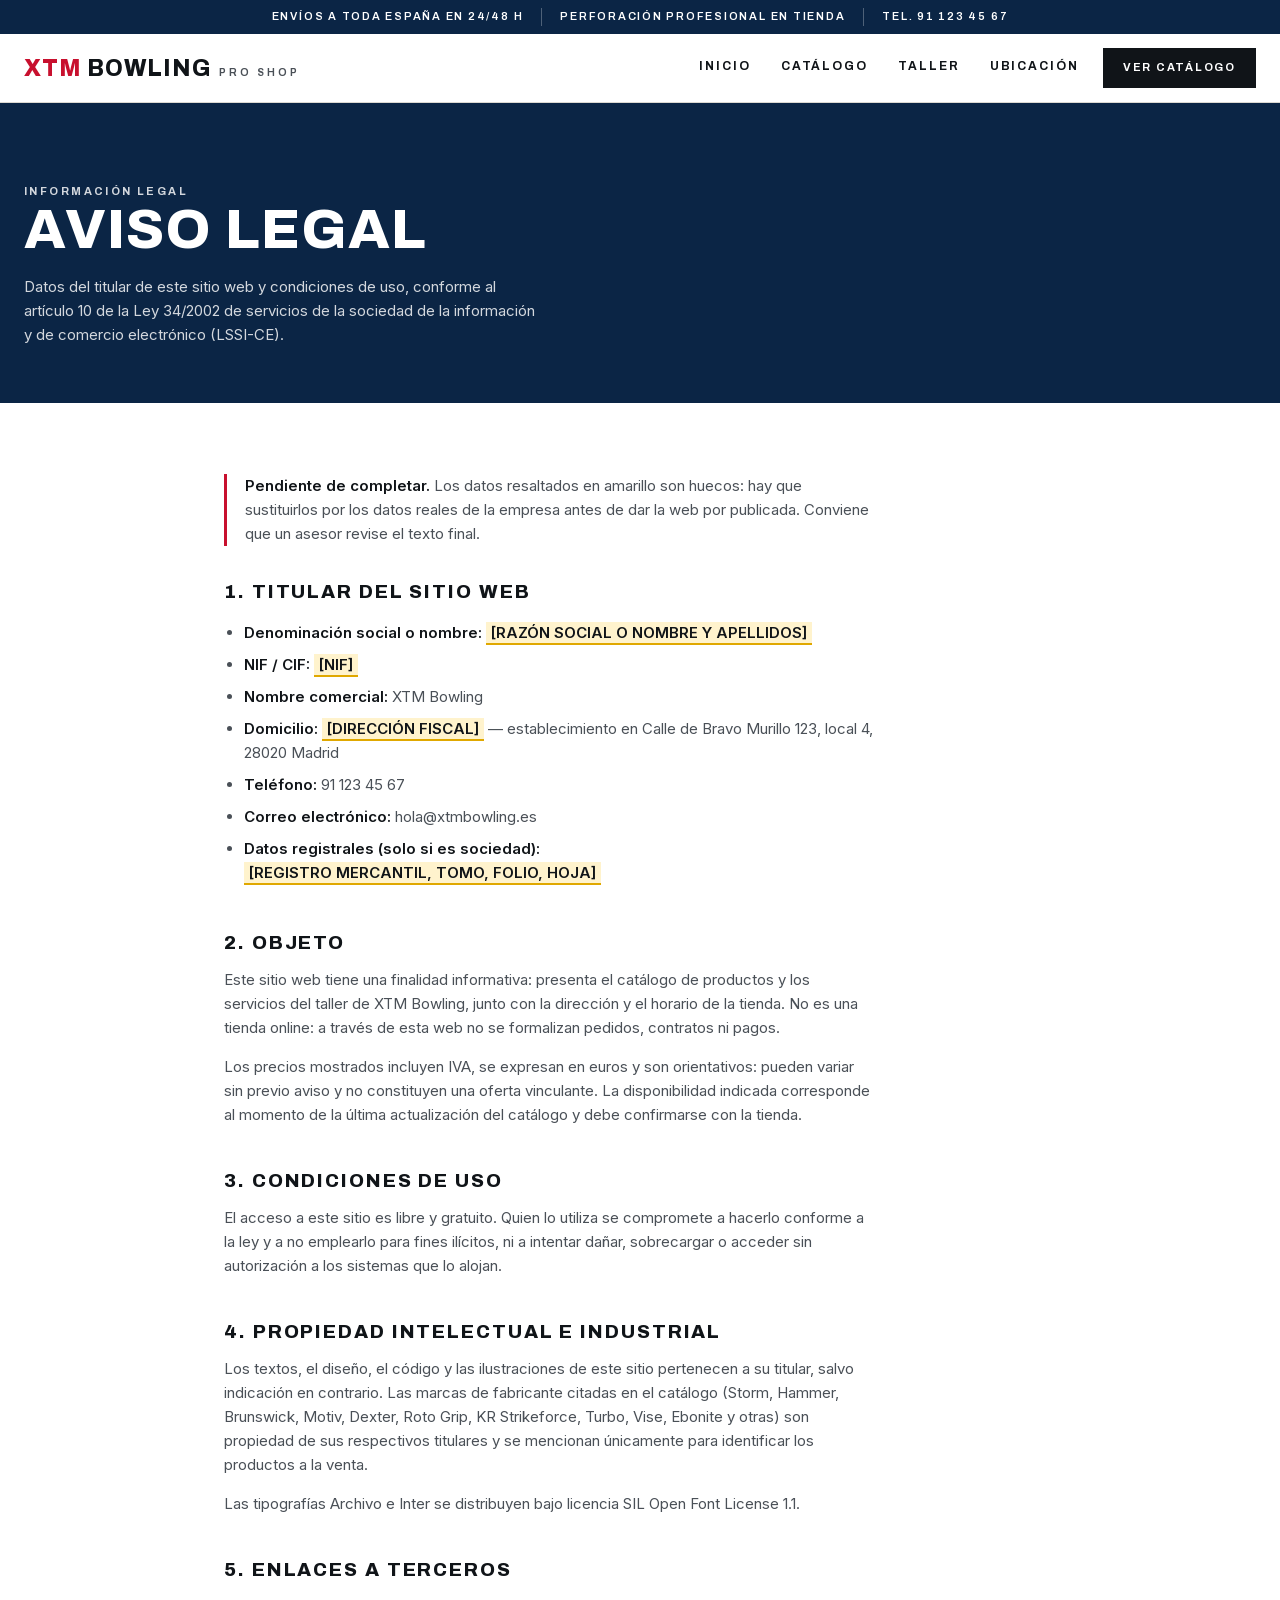
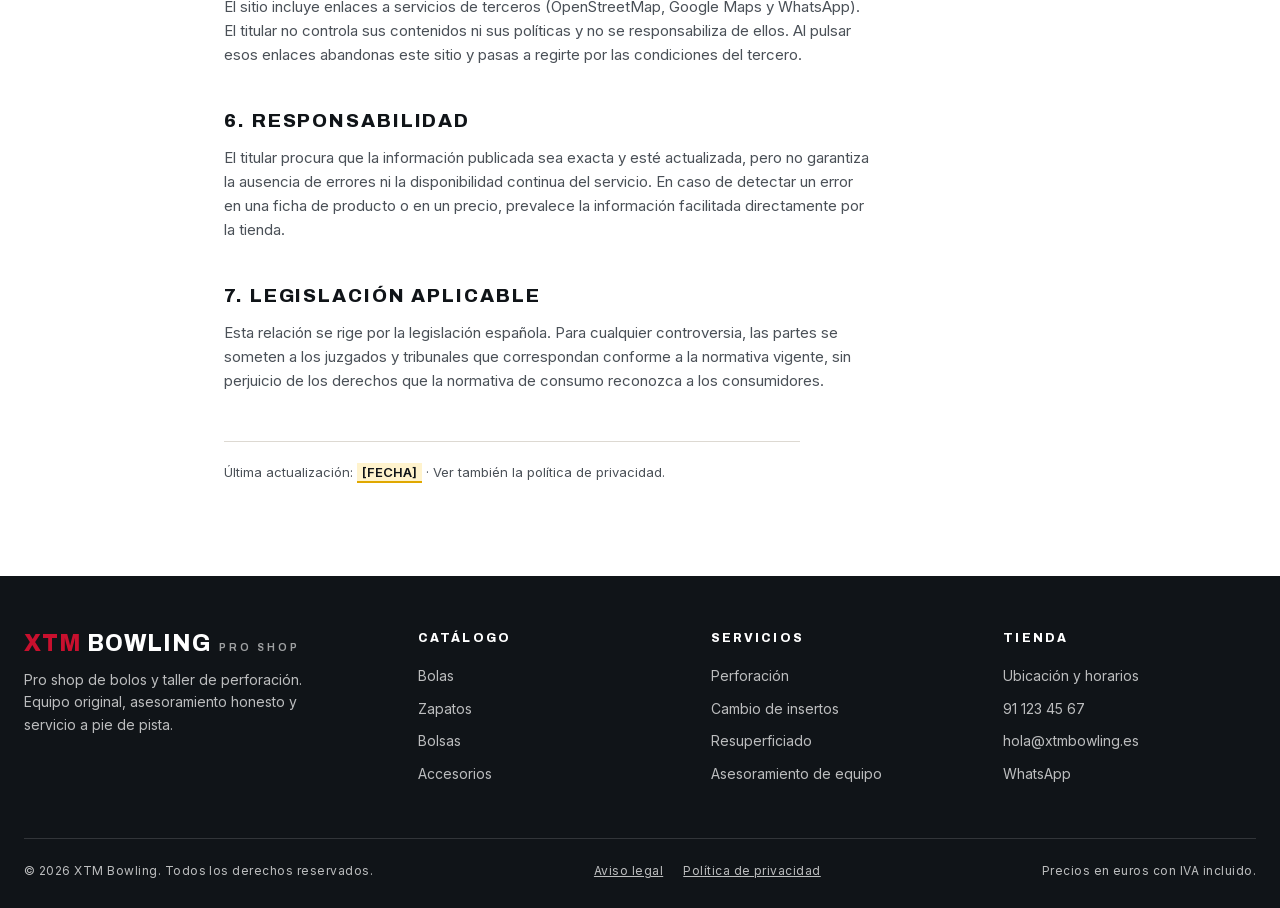
==== aviso-legal.html @ bdd75e35 "Refuerza seguridad y privacidad del sitio - Content-Security-Policy por <meta> en las cinco páginas:" ====
<!doctype html>
<html lang="es-ES">
<head>
<meta charset="utf-8">
<meta name="viewport" content="width=device-width, initial-scale=1">
<title>Aviso legal — XTM Bowling</title>
<meta name="description" content="Aviso legal e información del titular de la web de XTM Bowling, pro shop de bolos en Madrid.">
<meta name="robots" content="noindex, follow">
<meta name="theme-color" content="#0b2545">
<link rel="icon" href="assets/img/art-pins.svg" type="image/svg+xml">
<meta http-equiv="Content-Security-Policy" content="default-src 'self'; script-src 'self'; style-src 'self'; font-src 'self'; img-src 'self' data:; connect-src 'self'; frame-src https://www.openstreetmap.org; form-action 'self'; base-uri 'self'; object-src 'none'">
<meta name="referrer" content="strict-origin-when-cross-origin">
<link rel="preload" href="assets/fonts/archivo-latin.woff2" as="font" type="font/woff2" crossorigin>
<link rel="preload" href="assets/fonts/inter-latin.woff2" as="font" type="font/woff2" crossorigin>
<link rel="stylesheet" href="assets/css/fonts.css">
<link rel="stylesheet" href="assets/css/styles.css">
</head>
<body>
<a class="skip-link" href="#main">Saltar al contenido</a>

<div class="topbar">
  <div class="wrap">
    <span>Envíos a toda España en 24/48 h</span>
    <span>Perforación profesional en tienda</span>
    <span>Tel. 91 123 45 67</span>
  </div>
</div>

<header class="site-header">
  <div class="wrap site-header__inner">
    <a class="logo" href="index.html">
      <span><span class="logo__mark">XTM</span> Bowling</span>
      <span class="logo__sub">Pro Shop</span>
    </a>
    <button class="nav-toggle" type="button" aria-expanded="false" aria-controls="nav" aria-label="Abrir menú">
      <span></span>
    </button>
    <nav class="nav" id="nav" aria-label="Navegación principal">
      <a href="index.html">Inicio</a>
      <a href="catalogo.html">Catálogo</a>
      <a href="catalogo.html#servicios">Taller</a>
      <a href="ubicacion.html">Ubicación</a>
    </nav>
    <div class="header-actions">
      <a class="btn btn--sm" href="catalogo.html">Ver catálogo</a>
    </div>
  </div>
</header>

<main id="main">

  <section class="page-hero">
    <div class="wrap">
      <p class="eyebrow eyebrow--light">Información legal</p>
      <h1>Aviso legal</h1>
      <p>Datos del titular de este sitio web y condiciones de uso, conforme al artículo 10 de la Ley 34/2002 de servicios de la sociedad de la información y de comercio electrónico (LSSI-CE).</p>
    </div>
  </section>

  <section class="legal">
    <div class="wrap wrap--narrow">

      <p class="legal__intro"><strong>Pendiente de completar.</strong> Los datos resaltados en amarillo son huecos: hay que sustituirlos por los datos reales de la empresa antes de dar la web por publicada. Conviene que un asesor revise el texto final.</p>

      <h2>1. Titular del sitio web</h2>
      <ul>
        <li><strong>Denominación social o nombre:</strong> <span class="dato-pendiente">[RAZÓN SOCIAL O NOMBRE Y APELLIDOS]</span></li>
        <li><strong>NIF / CIF:</strong> <span class="dato-pendiente">[NIF]</span></li>
        <li><strong>Nombre comercial:</strong> XTM Bowling</li>
        <li><strong>Domicilio:</strong> <span class="dato-pendiente">[DIRECCIÓN FISCAL]</span> — establecimiento en Calle de Bravo Murillo 123, local 4, 28020 Madrid</li>
        <li><strong>Teléfono:</strong> <a href="tel:+34911234567">91 123 45 67</a></li>
        <li><strong>Correo electrónico:</strong> <a href="mailto:hola@xtmbowling.es">hola@xtmbowling.es</a></li>
        <li><strong>Datos registrales (solo si es sociedad):</strong> <span class="dato-pendiente">[REGISTRO MERCANTIL, TOMO, FOLIO, HOJA]</span></li>
      </ul>

      <h2>2. Objeto</h2>
      <p>Este sitio web tiene una finalidad informativa: presenta el catálogo de productos y los servicios del taller de XTM Bowling, junto con la dirección y el horario de la tienda. No es una tienda online: a través de esta web no se formalizan pedidos, contratos ni pagos.</p>
      <p>Los precios mostrados incluyen IVA, se expresan en euros y son orientativos: pueden variar sin previo aviso y no constituyen una oferta vinculante. La disponibilidad indicada corresponde al momento de la última actualización del catálogo y debe confirmarse con la tienda.</p>

      <h2>3. Condiciones de uso</h2>
      <p>El acceso a este sitio es libre y gratuito. Quien lo utiliza se compromete a hacerlo conforme a la ley y a no emplearlo para fines ilícitos, ni a intentar dañar, sobrecargar o acceder sin autorización a los sistemas que lo alojan.</p>

      <h2>4. Propiedad intelectual e industrial</h2>
      <p>Los textos, el diseño, el código y las ilustraciones de este sitio pertenecen a su titular, salvo indicación en contrario. Las marcas de fabricante citadas en el catálogo (Storm, Hammer, Brunswick, Motiv, Dexter, Roto Grip, KR Strikeforce, Turbo, Vise, Ebonite y otras) son propiedad de sus respectivos titulares y se mencionan únicamente para identificar los productos a la venta.</p>
      <p>Las tipografías Archivo e Inter se distribuyen bajo licencia SIL Open Font License 1.1.</p>

      <h2>5. Enlaces a terceros</h2>
      <p>El sitio incluye enlaces a servicios de terceros (OpenStreetMap, Google Maps y WhatsApp). El titular no controla sus contenidos ni sus políticas y no se responsabiliza de ellos. Al pulsar esos enlaces abandonas este sitio y pasas a regirte por las condiciones del tercero.</p>

      <h2>6. Responsabilidad</h2>
      <p>El titular procura que la información publicada sea exacta y esté actualizada, pero no garantiza la ausencia de errores ni la disponibilidad continua del servicio. En caso de detectar un error en una ficha de producto o en un precio, prevalece la información facilitada directamente por la tienda.</p>

      <h2>7. Legislación aplicable</h2>
      <p>Esta relación se rige por la legislación española. Para cualquier controversia, las partes se someten a los juzgados y tribunales que correspondan conforme a la normativa vigente, sin perjuicio de los derechos que la normativa de consumo reconozca a los consumidores.</p>

      <p class="legal__fecha">Última actualización: <span class="dato-pendiente">[FECHA]</span> · Ver también la <a href="privacidad.html">política de privacidad</a>.</p>

    </div>
  </section>

</main>

<footer class="site-footer">
  <div class="wrap">
    <div class="footer-grid">
      <div class="footer-about">
        <a class="logo" href="index.html">
          <span><span class="logo__mark">XTM</span> Bowling</span>
          <span class="logo__sub">Pro Shop</span>
        </a>
        <p>Pro shop de bolos y taller de perforación. Equipo original, asesoramiento honesto y servicio a pie de pista.</p>
      </div>
      <div>
        <h3>Catálogo</h3>
        <ul>
          <li><a href="catalogo.html?categoria=Bolas">Bolas</a></li>
          <li><a href="catalogo.html?categoria=Zapatos">Zapatos</a></li>
          <li><a href="catalogo.html?categoria=Bolsas">Bolsas</a></li>
          <li><a href="catalogo.html?categoria=Accesorios">Accesorios</a></li>
        </ul>
      </div>
      <div>
        <h3>Servicios</h3>
        <ul>
          <li><a href="catalogo.html#servicios">Perforación</a></li>
          <li><a href="catalogo.html#servicios">Cambio de insertos</a></li>
          <li><a href="catalogo.html#servicios">Resuperficiado</a></li>
          <li><a href="catalogo.html#servicios">Asesoramiento de equipo</a></li>
        </ul>
      </div>
      <div>
        <h3>Tienda</h3>
        <ul>
          <li><a href="ubicacion.html">Ubicación y horarios</a></li>
          <li><a href="tel:+34911234567">91 123 45 67</a></li>
          <li><a href="mailto:hola@xtmbowling.es">hola@xtmbowling.es</a></li>
          <li><a href="https://wa.me/34600123456" rel="noopener">WhatsApp</a></li>
        </ul>
      </div>
    </div>
    <div class="footer-bottom">
      <span>© <span data-year>2026</span> XTM Bowling. Todos los derechos reservados.</span>
      <nav class="footer-legal" aria-label="Información legal">
        <a href="aviso-legal.html">Aviso legal</a>
        <a href="privacidad.html">Política de privacidad</a>
      </nav>
      <span>Precios en euros con IVA incluido.</span>
    </div>
  </div>
</footer>

<script src="assets/js/main.js"></script>
</body>
</html>
---- assets/css/fonts.css ----
/* Tipografías autoalojadas (Archivo e Inter, variables, subconjuntos latinos).
   Se sirven desde este dominio para no enviar la IP de cada visitante a Google.
   Generadas desde Google Fonts; licencia SIL Open Font License 1.1. */

@font-face {
 
  font-family: 'Archivo';
  font-style: normal;
  font-weight: 500 800;
  font-stretch: 100%;
  font-display: swap;
  src: url(../fonts/archivo-latin-ext.woff2) format('woff2');
  unicode-range: U+0100-02BA, U+02BD-02C5, U+02C7-02CC, U+02CE-02D7, U+02DD-02FF, U+0304, U+0308, U+0329, U+1D00-1DBF, U+1E00-1E9F, U+1EF2-1EFF, U+2020, U+20A0-20AB, U+20AD-20C4, U+2113, U+2C60-2C7F, U+A720-A7FF;
}

@font-face {
 
  font-family: 'Archivo';
  font-style: normal;
  font-weight: 500 800;
  font-stretch: 100%;
  font-display: swap;
  src: url(../fonts/archivo-latin.woff2) format('woff2');
  unicode-range: U+0000-00FF, U+0131, U+0152-0153, U+02BB-02BC, U+02C6, U+02DA, U+02DC, U+0304, U+0308, U+0329, U+2000-206F, U+20AC, U+2122, U+2191, U+2193, U+2212, U+2215, U+FEFF, U+FFFD;
}

@font-face {
 
  font-family: 'Inter';
  font-style: normal;
  font-weight: 400 600;
  font-display: swap;
  src: url(../fonts/inter-latin-ext.woff2) format('woff2');
  unicode-range: U+0100-02BA, U+02BD-02C5, U+02C7-02CC, U+02CE-02D7, U+02DD-02FF, U+0304, U+0308, U+0329, U+1D00-1DBF, U+1E00-1E9F, U+1EF2-1EFF, U+2020, U+20A0-20AB, U+20AD-20C4, U+2113, U+2C60-2C7F, U+A720-A7FF;
}

@font-face {
 
  font-family: 'Inter';
  font-style: normal;
  font-weight: 400 600;
  font-display: swap;
  src: url(../fonts/inter-latin.woff2) format('woff2');
  unicode-range: U+0000-00FF, U+0131, U+0152-0153, U+02BB-02BC, U+02C6, U+02DA, U+02DC, U+0304, U+0308, U+0329, U+2000-206F, U+20AC, U+2122, U+2191, U+2193, U+2212, U+2215, U+FEFF, U+FFFD;
}
---- assets/css/styles.css ----
/* ==========================================================================
   XTM Bowling — hoja de estilos principal
   Estructura:
     1. Tokens y reset
     2. Tipografía y utilidades
     3. Botones
     4. Barra superior, header y navegación
     5. Hero
     6. Secciones de inicio (categorías, destacados, editorial, servicios)
     7. Catálogo (filtros, grid de productos, modal)
     8. Ubicación (mapa, horarios, contacto)
     9. Newsletter y footer
    10. Responsive
   ========================================================================== */

/* 1. Tokens y reset ------------------------------------------------------- */

:root {
  --ink: #101418;
  --ink-soft: #4a5057;
  --navy: #0b2545;
  --navy-deep: #071a33;
  --red: #c8102e;
  --red-dark: #a00d25;
  --bone: #f5f4f1;
  --grey: #ebe9e4;
  --line: #ddd9d2;
  --white: #ffffff;

  --display: "Archivo", "Helvetica Neue", Helvetica, Arial, sans-serif;
  --body: "Inter", -apple-system, BlinkMacSystemFont, "Segoe UI", Roboto, Arial, sans-serif;

  --gutter: 24px;
  --maxw: 1360px;
  --header-h: 68px;
  --topbar-h: 34px;
}

*,
*::before,
*::after {
  box-sizing: border-box;
}

html {
  -webkit-text-size-adjust: 100%;
  scroll-behavior: smooth;
}

body {
  margin: 0;
  background: var(--white);
  color: var(--ink);
  font-family: var(--body);
  font-size: 15px;
  line-height: 1.6;
  -webkit-font-smoothing: antialiased;
}

img,
svg {
  max-width: 100%;
  display: block;
}

a {
  color: inherit;
  text-decoration: none;
}

button {
  font: inherit;
  color: inherit;
  cursor: pointer;
}

[hidden] {
  display: none !important;
}

.skip-link {
  position: absolute;
  left: -9999px;
  top: 0;
  background: var(--navy);
  color: #fff;
  padding: 12px 18px;
  z-index: 200;
}

.skip-link:focus {
  left: 8px;
  top: 8px;
}

:focus-visible {
  outline: 2px solid var(--red);
  outline-offset: 2px;
}

/* 2. Tipografía y utilidades ---------------------------------------------- */

.wrap {
  width: 100%;
  max-width: var(--maxw);
  margin: 0 auto;
  padding-inline: var(--gutter);
}

.wrap--narrow {
  max-width: 880px;
}

h1,
h2,
h3,
h4 {
  font-family: var(--display);
  font-weight: 800;
  text-transform: uppercase;
  letter-spacing: 0.02em;
  line-height: 1.05;
  margin: 0;
}

.eyebrow {
  font-family: var(--display);
  font-size: 11px;
  font-weight: 700;
  letter-spacing: 0.22em;
  text-transform: uppercase;
  color: var(--red);
  margin: 0 0 14px;
}

.eyebrow--light {
  color: rgba(255, 255, 255, 0.75);
}

.section {
  padding: 72px 0;
}

.section--bone {
  background: var(--bone);
}

.section--tight {
  padding: 48px 0;
}

.section-head {
  display: flex;
  align-items: flex-end;
  justify-content: space-between;
  gap: 24px;
  margin-bottom: 36px;
}

.section-head h2 {
  font-size: clamp(26px, 3.4vw, 40px);
}

.section-head p {
  margin: 10px 0 0;
  max-width: 54ch;
  color: var(--ink-soft);
}

.text-link {
  font-family: var(--display);
  font-size: 12px;
  font-weight: 700;
  letter-spacing: 0.16em;
  text-transform: uppercase;
  border-bottom: 2px solid var(--ink);
  padding-bottom: 3px;
  white-space: nowrap;
  transition: color 0.2s, border-color 0.2s;
}

.text-link:hover {
  color: var(--red);
  border-color: var(--red);
}

/* 3. Botones -------------------------------------------------------------- */

.btn {
  display: inline-flex;
  align-items: center;
  justify-content: center;
  gap: 10px;
  min-height: 48px;
  padding: 0 32px;
  border: 2px solid var(--ink);
  background: var(--ink);
  color: #fff;
  font-family: var(--display);
  font-size: 12px;
  font-weight: 700;
  letter-spacing: 0.16em;
  text-transform: uppercase;
  transition: background 0.2s, border-color 0.2s, color 0.2s;
}

.btn:hover {
  background: var(--red);
  border-color: var(--red);
}

.btn--ghost {
  background: transparent;
  color: var(--ink);
}

.btn--ghost:hover {
  background: var(--ink);
  border-color: var(--ink);
  color: #fff;
}

.btn--light {
  background: #fff;
  border-color: #fff;
  color: var(--ink);
}

.btn--light:hover {
  background: var(--red);
  border-color: var(--red);
  color: #fff;
}

.btn--outline-light {
  background: transparent;
  border-color: rgba(255, 255, 255, 0.85);
  color: #fff;
}

.btn--outline-light:hover {
  background: #fff;
  border-color: #fff;
  color: var(--ink);
}

.btn--block {
  width: 100%;
}

.btn--sm {
  min-height: 40px;
  padding: 0 20px;
  font-size: 11px;
}

/* 4. Barra superior, header y navegación ---------------------------------- */

.topbar {
  background: var(--navy);
  color: #fff;
  min-height: var(--topbar-h);
  display: flex;
  align-items: center;
  font-family: var(--display);
  font-size: 11px;
  font-weight: 600;
  letter-spacing: 0.16em;
  text-transform: uppercase;
}

.topbar .wrap {
  display: flex;
  align-items: center;
  justify-content: center;
  gap: 18px;
  text-align: center;
}

.topbar span + span {
  border-left: 1px solid rgba(255, 255, 255, 0.28);
  padding-left: 18px;
}

.site-header {
  position: sticky;
  top: 0;
  z-index: 80;
  background: #fff;
  border-bottom: 1px solid var(--line);
}

.site-header__inner {
  display: flex;
  align-items: center;
  gap: 24px;
  min-height: var(--header-h);
}

.logo {
  display: inline-flex;
  align-items: baseline;
  gap: 7px;
  font-family: var(--display);
  font-weight: 800;
  font-size: 23px;
  letter-spacing: 0.04em;
  text-transform: uppercase;
  line-height: 1;
}

.logo__mark {
  color: var(--red);
}

.logo__sub {
  font-size: 10px;
  font-weight: 700;
  letter-spacing: 0.3em;
  color: var(--ink-soft);
}

.nav {
  display: flex;
  align-items: center;
  gap: 30px;
  margin-left: auto;
}

.nav a {
  font-family: var(--display);
  font-size: 12px;
  font-weight: 700;
  letter-spacing: 0.16em;
  text-transform: uppercase;
  padding: 6px 0;
  border-bottom: 2px solid transparent;
  transition: color 0.2s, border-color 0.2s;
}

.nav a:hover {
  color: var(--red);
}

.nav a[aria-current="page"] {
  border-color: var(--red);
}

.header-actions {
  display: flex;
  align-items: center;
  gap: 10px;
}

.header-actions .btn--sm {
  padding: 0 18px;
}

.nav-toggle {
  display: none;
  width: 44px;
  height: 44px;
  margin-left: auto;
  border: 1px solid var(--line);
  background: #fff;
  align-items: center;
  justify-content: center;
}

.nav-toggle span {
  display: block;
  width: 20px;
  height: 2px;
  background: var(--ink);
  position: relative;
}

.nav-toggle span::before,
.nav-toggle span::after {
  content: "";
  position: absolute;
  left: 0;
  width: 20px;
  height: 2px;
  background: var(--ink);
}

.nav-toggle span::before {
  top: -6px;
}

.nav-toggle span::after {
  top: 6px;
}

/* 5. Hero ----------------------------------------------------------------- */

.hero {
  position: relative;
  background: var(--navy-deep);
  color: #fff;
  overflow: hidden;
  min-height: 560px;
  display: flex;
  align-items: flex-end;
}

.hero__media {
  position: absolute;
  inset: 0;
}

.hero__media img {
  width: 100%;
  height: 100%;
  object-fit: cover;
}

.hero__scrim {
  position: absolute;
  inset: 0;
  background: linear-gradient(
    100deg,
    rgba(5, 16, 31, 0.88) 0%,
    rgba(5, 16, 31, 0.55) 48%,
    rgba(5, 16, 31, 0.15) 100%
  );
}

.hero__inner {
  position: relative;
  padding: 96px 0 72px;
}

.hero__content {
  max-width: 620px;
}

.hero h1 {
  font-size: clamp(38px, 6.6vw, 76px);
  letter-spacing: -0.01em;
}

.hero p {
  margin: 20px 0 32px;
  font-size: 17px;
  max-width: 48ch;
  color: rgba(255, 255, 255, 0.86);
}

.hero__actions {
  display: flex;
  flex-wrap: wrap;
  gap: 14px;
}

.page-hero {
  background: var(--navy);
  color: #fff;
  padding: 64px 0 56px;
}

.page-hero h1 {
  font-size: clamp(32px, 5vw, 56px);
}

.page-hero p {
  margin: 16px 0 0;
  max-width: 58ch;
  color: rgba(255, 255, 255, 0.82);
}

/* 6. Secciones de inicio -------------------------------------------------- */

.cat-grid {
  display: grid;
  grid-template-columns: repeat(auto-fit, minmax(260px, 1fr));
  gap: 2px;
}

.cat-card {
  position: relative;
  display: flex;
  align-items: flex-end;
  min-height: 340px;
  padding: 26px;
  background: var(--grey);
  overflow: hidden;
}

.cat-card img {
  position: absolute;
  inset: 0;
  width: 100%;
  height: 100%;
  object-fit: cover;
  transition: transform 0.6s ease;
}

.cat-card::after {
  content: "";
  position: absolute;
  inset: 0;
  background: linear-gradient(to top, rgba(7, 26, 51, 0.82), rgba(7, 26, 51, 0.05) 70%);
}

.cat-card:hover img {
  transform: scale(1.05);
}

.cat-card__label {
  position: relative;
  color: #fff;
}

.cat-card__label h3 {
  font-size: 22px;
}

.cat-card__label span {
  display: inline-block;
  margin-top: 10px;
  font-family: var(--display);
  font-size: 11px;
  font-weight: 700;
  letter-spacing: 0.18em;
  text-transform: uppercase;
  border-bottom: 2px solid var(--red);
  padding-bottom: 2px;
}

.editorial {
  display: grid;
  grid-template-columns: 1fr 1fr;
  align-items: stretch;
  background: var(--navy);
  color: #fff;
}

.editorial__media {
  min-height: 420px;
  background: var(--navy-deep);
}

.editorial__media img {
  width: 100%;
  height: 100%;
  object-fit: cover;
}

.editorial__body {
  padding: clamp(32px, 5vw, 72px);
  display: flex;
  flex-direction: column;
  justify-content: center;
}

.editorial__body h2 {
  font-size: clamp(26px, 3.2vw, 42px);
}

.editorial__body p {
  color: rgba(255, 255, 255, 0.82);
  margin: 18px 0 28px;
  max-width: 46ch;
}

.editorial__body .btn {
  align-self: flex-start;
}

.services {
  display: grid;
  grid-template-columns: repeat(auto-fit, minmax(240px, 1fr));
  gap: 1px;
  background: var(--line);
  border: 1px solid var(--line);
}

.service {
  background: #fff;
  padding: 32px 28px;
}

.service__num {
  font-family: var(--display);
  font-size: 12px;
  font-weight: 800;
  letter-spacing: 0.2em;
  color: var(--red);
}

.service h3 {
  font-size: 17px;
  margin: 14px 0 10px;
}

.service p {
  margin: 0;
  color: var(--ink-soft);
  font-size: 14px;
}

/* 7. Catálogo ------------------------------------------------------------- */

.catalog {
  display: grid;
  grid-template-columns: 250px 1fr;
  gap: 48px;
  align-items: start;
  padding: 48px 0 80px;
}

.filters {
  position: sticky;
  top: calc(var(--header-h) + 16px);
}

.filters__head {
  display: flex;
  align-items: center;
  justify-content: space-between;
  padding-bottom: 14px;
  border-bottom: 2px solid var(--ink);
  margin-bottom: 8px;
}

.filters__head h2 {
  font-size: 14px;
  letter-spacing: 0.18em;
}

.filters__reset {
  border: 0;
  background: none;
  padding: 0;
  font-size: 12px;
  color: var(--ink-soft);
  text-decoration: underline;
}

.filter-group {
  border-bottom: 1px solid var(--line);
  padding: 20px 0;
}

.filter-group--last {
  border-bottom: 0;
}

.filter-group h3 {
  font-size: 12px;
  letter-spacing: 0.18em;
  margin-bottom: 14px;
}

.check {
  display: flex;
  align-items: center;
  gap: 10px;
  padding: 5px 0;
  font-size: 14px;
  cursor: pointer;
}

.check input {
  width: 16px;
  height: 16px;
  accent-color: var(--red);
  margin: 0;
  flex: 0 0 auto;
}

.check__count {
  margin-left: auto;
  color: var(--ink-soft);
  font-size: 12px;
}

.range-row {
  display: flex;
  align-items: center;
  gap: 10px;
  font-size: 13px;
}

.range-row input {
  flex: 1;
  accent-color: var(--red);
}

.field {
  width: 100%;
  min-height: 44px;
  padding: 0 12px;
  border: 1px solid var(--line);
  background: #fff;
  font-family: var(--body);
  font-size: 14px;
  border-radius: 0;
}

.field:focus {
  border-color: var(--ink);
  outline: none;
}

.catalog__toolbar {
  display: flex;
  flex-wrap: wrap;
  align-items: center;
  gap: 14px;
  padding-bottom: 20px;
  border-bottom: 1px solid var(--line);
  margin-bottom: 28px;
}

.catalog__count {
  font-family: var(--display);
  font-size: 12px;
  font-weight: 700;
  letter-spacing: 0.16em;
  text-transform: uppercase;
}

.catalog__search {
  flex: 1 1 240px;
  max-width: 340px;
}

.catalog__sort {
  margin-left: auto;
  display: flex;
  align-items: center;
  gap: 10px;
  font-size: 13px;
}

.catalog__sort select {
  min-width: 190px;
}

.filters-toggle {
  display: none;
}

.product-grid {
  display: grid;
  grid-template-columns: repeat(auto-fill, minmax(230px, 1fr));
  gap: 32px 24px;
}

.card {
  display: flex;
  flex-direction: column;
  text-align: left;
  background: none;
  border: 0;
  padding: 0;
  width: 100%;
}

.card__media {
  position: relative;
  aspect-ratio: 1 / 1;
  background: var(--bone);
  overflow: hidden;
  margin-bottom: 14px;
}

.card__media img {
  width: 100%;
  height: 100%;
  object-fit: contain;
  padding: 12%;
  transition: transform 0.5s ease;
}

.card:hover .card__media img {
  transform: scale(1.06);
}

.card__badge {
  position: absolute;
  top: 10px;
  left: 10px;
  background: var(--red);
  color: #fff;
  font-family: var(--display);
  font-size: 10px;
  font-weight: 700;
  letter-spacing: 0.14em;
  text-transform: uppercase;
  padding: 5px 9px;
}

.card__badge--dark {
  background: var(--navy);
}

.card__quick {
  position: absolute;
  inset: auto 0 0 0;
  background: var(--ink);
  color: #fff;
  font-family: var(--display);
  font-size: 11px;
  font-weight: 700;
  letter-spacing: 0.16em;
  text-transform: uppercase;
  padding: 12px;
  text-align: center;
  transform: translateY(100%);
  transition: transform 0.25s ease;
}

.card:hover .card__quick,
.card:focus-visible .card__quick {
  transform: translateY(0);
}

.card__brand {
  font-family: var(--display);
  font-size: 10px;
  font-weight: 700;
  letter-spacing: 0.18em;
  text-transform: uppercase;
  color: var(--ink-soft);
}

.card__name {
  font-size: 15px;
  font-weight: 600;
  margin: 5px 0 8px;
  line-height: 1.35;
}

.card__price {
  display: flex;
  align-items: baseline;
  gap: 9px;
  font-size: 15px;
  font-weight: 600;
}

.card__price del {
  color: var(--ink-soft);
  font-weight: 400;
  font-size: 13px;
}

.card__price .is-sale {
  color: var(--red);
}

.empty-state {
  padding: 64px 0;
  text-align: center;
  color: var(--ink-soft);
}

.empty-state h3 {
  font-size: 20px;
  color: var(--ink);
  margin-bottom: 10px;
}

/* Modal de producto */
.modal {
  position: fixed;
  inset: 0;
  z-index: 120;
  display: flex;
  align-items: center;
  justify-content: center;
  padding: var(--gutter);
}

.modal__backdrop {
  position: absolute;
  inset: 0;
  background: rgba(7, 26, 51, 0.6);
  border: 0;
  width: 100%;
}

.modal__panel {
  position: relative;
  background: #fff;
  width: min(900px, 100%);
  max-height: min(88vh, 720px);
  overflow-y: auto;
  display: grid;
  grid-template-columns: 1fr 1fr;
}

.modal__close {
  position: absolute;
  top: 10px;
  right: 10px;
  width: 40px;
  height: 40px;
  border: 0;
  background: #fff;
  font-size: 20px;
  line-height: 1;
  z-index: 2;
}

.modal__media {
  background: var(--bone);
  display: flex;
  align-items: center;
  justify-content: center;
  padding: 32px;
}

.modal__body {
  padding: 36px 32px;
}

.modal__body h2 {
  font-size: 26px;
  margin: 6px 0 12px;
}

.modal__price {
  display: flex;
  align-items: baseline;
  gap: 10px;
  font-size: 22px;
  font-weight: 600;
  margin-bottom: 18px;
}

.modal__price del {
  font-size: 15px;
  font-weight: 400;
  color: var(--ink-soft);
}

.modal__desc {
  color: var(--ink-soft);
  margin: 0 0 22px;
}

.spec-table {
  width: 100%;
  border-collapse: collapse;
  margin-bottom: 26px;
  font-size: 14px;
}

.spec-table th,
.spec-table td {
  text-align: left;
  padding: 9px 0;
  border-bottom: 1px solid var(--line);
  vertical-align: top;
}

.spec-table th {
  font-family: var(--display);
  font-size: 11px;
  font-weight: 700;
  letter-spacing: 0.14em;
  text-transform: uppercase;
  color: var(--ink-soft);
  width: 44%;
}

.stock {
  font-size: 13px;
  font-weight: 600;
  margin-bottom: 18px;
}

.stock--in {
  color: #1c7a3e;
}

.stock--low {
  color: #b86a00;
}

.stock--out {
  color: var(--red);
}

/* 8. Ubicación ------------------------------------------------------------ */

.store {
  display: grid;
  grid-template-columns: 1.1fr 1fr;
  gap: 56px;
  align-items: start;
}

.map-frame {
  border: 1px solid var(--line);
  background: var(--bone);
  aspect-ratio: 4 / 3;
}

.map-frame iframe {
  width: 100%;
  height: 100%;
  border: 0;
  display: block;
}

/* Aviso previo al mapa: el iframe de OpenStreetMap solo se carga al pulsar. */
.map-consent {
  height: 100%;
  display: flex;
  flex-direction: column;
  align-items: center;
  justify-content: center;
  gap: 12px;
  padding: 32px 24px;
  text-align: center;
}

.map-consent h3 {
  font-size: 15px;
  letter-spacing: 0.18em;
}

.map-consent p {
  margin: 0;
  max-width: 42ch;
  color: var(--ink-soft);
  font-size: 14px;
}

.nota {
  margin: 16px 0 0;
  font-size: 13px;
  color: var(--ink-soft);
}

.info-block + .info-block {
  margin-top: 32px;
  padding-top: 32px;
  border-top: 1px solid var(--line);
}

.info-block h2 {
  font-size: 15px;
  letter-spacing: 0.18em;
  margin-bottom: 16px;
}

.info-block address {
  font-style: normal;
  font-size: 16px;
  line-height: 1.7;
}

.hours {
  width: 100%;
  border-collapse: collapse;
  font-size: 15px;
}

.hours th,
.hours td {
  padding: 9px 0;
  border-bottom: 1px solid var(--line);
  text-align: left;
  font-weight: 400;
}

.hours td {
  text-align: right;
  font-variant-numeric: tabular-nums;
}

.hours tr.is-today th,
.hours tr.is-today td {
  font-weight: 700;
  color: var(--red);
}

.contact-list {
  list-style: none;
  margin: 0;
  padding: 0;
  font-size: 15px;
}

.contact-list li {
  padding: 7px 0;
}

.contact-list a:hover {
  color: var(--red);
}

.store-actions {
  display: flex;
  flex-wrap: wrap;
  gap: 12px;
  margin-top: 26px;
}

/* 9. Newsletter y footer -------------------------------------------------- */

.newsletter {
  background: var(--navy);
  color: #fff;
  padding: 64px 0;
  text-align: center;
}

.newsletter h2 {
  font-size: clamp(24px, 3vw, 36px);
}

.newsletter p {
  color: rgba(255, 255, 255, 0.78);
  max-width: 50ch;
  margin: 14px auto 28px;
}

.newsletter form {
  display: flex;
  flex-wrap: wrap;
  gap: 10px;
  justify-content: center;
  max-width: 540px;
  margin: 0 auto;
}

.newsletter input {
  flex: 1 1 260px;
  min-height: 48px;
  padding: 0 16px;
  border: 1px solid rgba(255, 255, 255, 0.35);
  background: transparent;
  color: #fff;
  font-family: var(--body);
  font-size: 15px;
  border-radius: 0;
}

.newsletter input::placeholder {
  color: rgba(255, 255, 255, 0.55);
}

.newsletter__note {
  margin: 16px 0 0;
  font-size: 13px;
}

.newsletter__legal {
  margin: 14px auto 0;
  max-width: 62ch;
  font-size: 12px;
  line-height: 1.6;
  color: rgba(255, 255, 255, 0.62);
}

.newsletter__legal a {
  color: rgba(255, 255, 255, 0.85);
  text-decoration: underline;
}

.site-footer {
  background: var(--ink);
  color: rgba(255, 255, 255, 0.72);
  padding: 56px 0 28px;
  font-size: 14px;
}

.footer-grid {
  display: grid;
  grid-template-columns: 1.4fr repeat(3, 1fr);
  gap: 40px;
}

.site-footer h3 {
  color: #fff;
  font-size: 12px;
  letter-spacing: 0.18em;
  margin-bottom: 16px;
}

.site-footer ul {
  list-style: none;
  margin: 0;
  padding: 0;
}

.site-footer li {
  padding: 5px 0;
}

.site-footer a:hover {
  color: #fff;
}

.site-footer .logo {
  color: #fff;
  margin-bottom: 14px;
}

.site-footer .logo__sub {
  color: rgba(255, 255, 255, 0.6);
}

.footer-about p {
  margin: 0;
  max-width: 34ch;
}

.footer-legal {
  display: flex;
  flex-wrap: wrap;
  gap: 8px 20px;
}

.footer-legal a {
  text-decoration: underline;
}

/* Páginas de texto legal */
.legal {
  padding: 56px 0 80px;
}

.legal h2 {
  font-size: 19px;
  letter-spacing: 0.1em;
  margin: 44px 0 14px;
}

.legal h2:first-of-type {
  margin-top: 0;
}

.legal p,
.legal li {
  max-width: 72ch;
  color: var(--ink-soft);
}

.legal ul {
  padding-left: 20px;
}

.legal li {
  padding: 4px 0;
}

.legal strong {
  color: var(--ink);
}

.legal__intro {
  border-left: 3px solid var(--red);
  padding-left: 18px;
  margin-bottom: 36px;
}

.legal__fecha {
  margin-top: 48px;
  padding-top: 20px;
  border-top: 1px solid var(--line);
  font-size: 13px;
}

/* Hueco que la tienda debe rellenar con sus datos reales */
.dato-pendiente {
  background: #fff3cd;
  border-bottom: 2px solid #e0a800;
  padding: 1px 5px;
  font-weight: 600;
  color: var(--ink);
  white-space: nowrap;
}

.footer-bottom {
  display: flex;
  flex-wrap: wrap;
  gap: 12px 24px;
  justify-content: space-between;
  align-items: center;
  margin-top: 48px;
  padding-top: 22px;
  border-top: 1px solid rgba(255, 255, 255, 0.14);
  font-size: 12px;
  letter-spacing: 0.04em;
}

/* 10. Responsive ---------------------------------------------------------- */

@media (max-width: 1040px) {
  .catalog {
    grid-template-columns: 1fr;
    gap: 24px;
  }

  .filters {
    position: static;
    border: 1px solid var(--line);
    padding: 20px;
  }

  .filters-toggle {
    display: inline-flex;
  }

  .filters.is-collapsed {
    display: none;
  }

  .footer-grid {
    grid-template-columns: 1fr 1fr;
  }
}

@media (max-width: 860px) {
  :root {
    --gutter: 18px;
  }

  .nav-toggle {
    display: inline-flex;
  }

  .nav {
    display: none;
    position: absolute;
    top: 100%;
    left: 0;
    right: 0;
    flex-direction: column;
    align-items: stretch;
    gap: 0;
    background: #fff;
    border-bottom: 1px solid var(--line);
    padding: 8px var(--gutter) 20px;
    margin: 0;
  }

  .nav.is-open {
    display: flex;
  }

  .nav a {
    padding: 14px 0;
    border-bottom: 1px solid var(--line);
  }

  .nav a[aria-current="page"] {
    color: var(--red);
    border-color: var(--line);
  }

  .site-header__inner {
    position: relative;
  }

  .header-actions {
    display: none;
  }

  .editorial,
  .store,
  .modal__panel {
    grid-template-columns: 1fr;
  }

  .editorial__media {
    min-height: 280px;
  }

  .modal__media {
    padding: 24px;
  }

  .section {
    padding: 52px 0;
  }

  .hero {
    min-height: 460px;
  }

  .hero__inner {
    padding: 72px 0 52px;
  }

  .topbar .wrap {
    gap: 12px;
    font-size: 10px;
  }

  .topbar span:nth-child(3) {
    display: none;
  }
}

@media (max-width: 560px) {
  .product-grid {
    grid-template-columns: repeat(2, 1fr);
    gap: 24px 14px;
  }

  .card__quick {
    transform: translateY(0);
    font-size: 10px;
    padding: 9px;
  }

  .section-head {
    flex-direction: column;
    align-items: flex-start;
  }

  .footer-grid {
    grid-template-columns: 1fr;
    gap: 28px;
  }

  .hero__actions .btn {
    width: 100%;
  }
}

@media (prefers-reduced-motion: reduce) {
  * {
    transition: none !important;
    animation: none !important;
  }

  html {
    scroll-behavior: auto;
  }
}
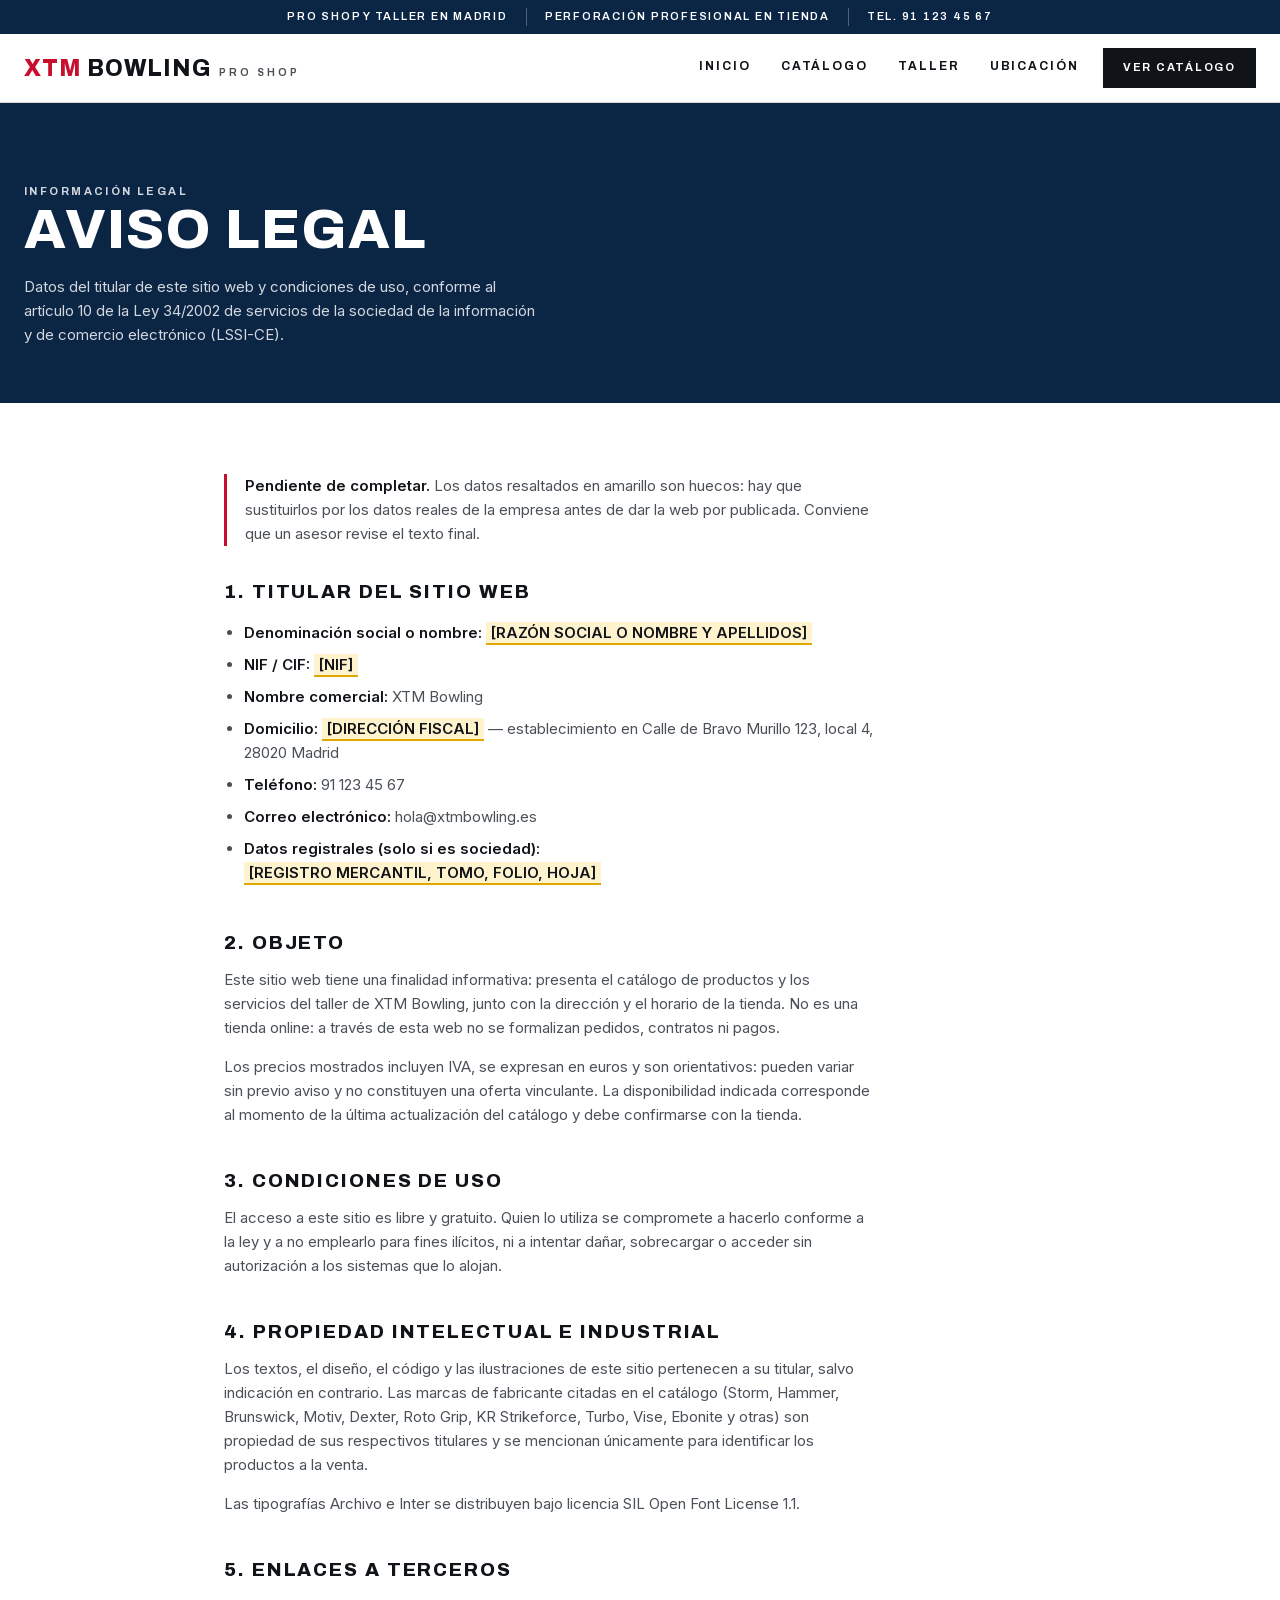
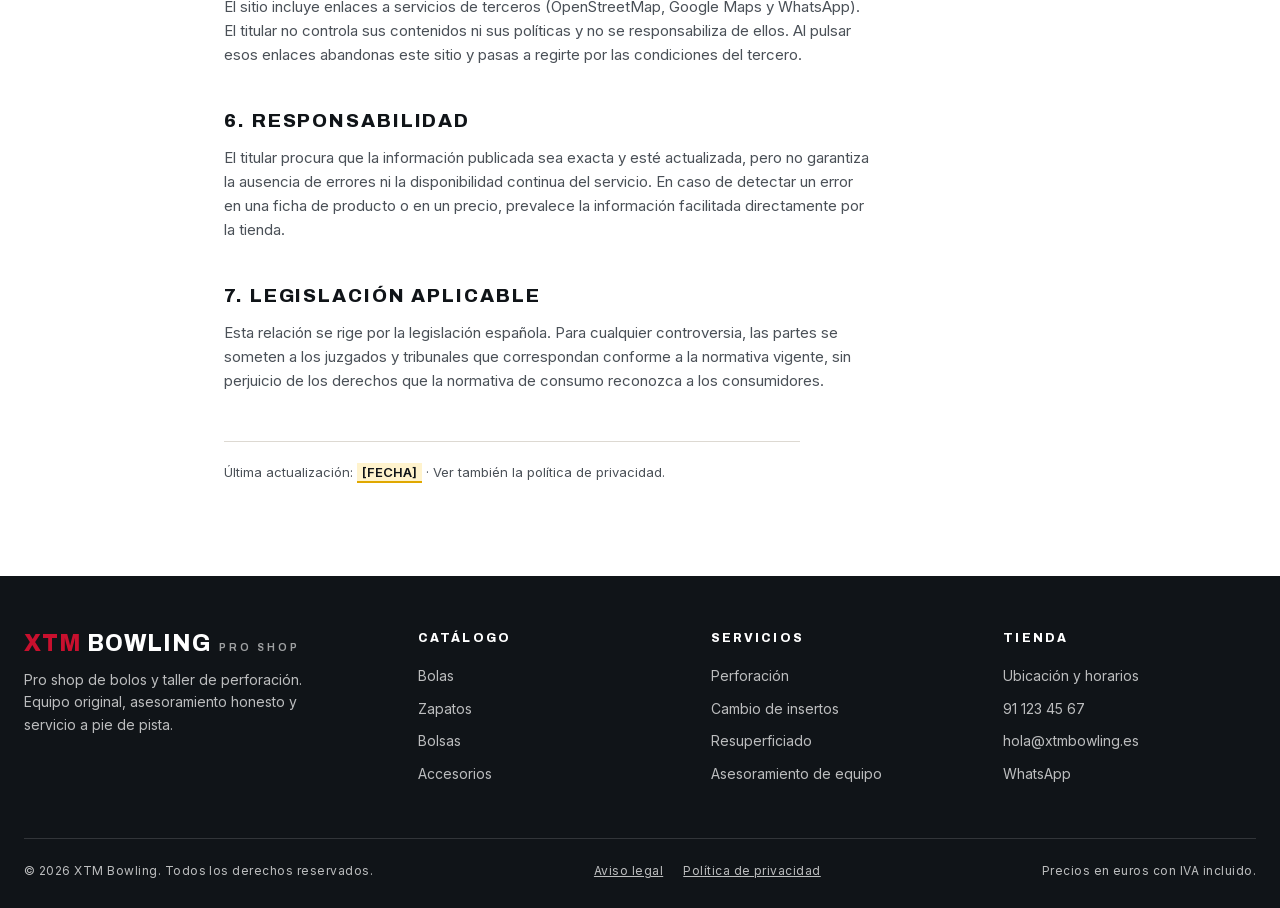
==== commit 512f026e: "Retira la promesa de envíos y añade 404, favicon y dimensiones de imagen - La tienda no envía: se el" ====
--- a/aviso-legal.html
+++ b/aviso-legal.html
@@ -7,7 +7,9 @@
 <meta name="description" content="Aviso legal e información del titular de la web de XTM Bowling, pro shop de bolos en Madrid.">
 <meta name="robots" content="noindex, follow">
 <meta name="theme-color" content="#0b2545">
-<link rel="icon" href="assets/img/art-pins.svg" type="image/svg+xml">
+<link rel="icon" href="favicon.ico" sizes="any">
+<link rel="icon" href="assets/img/favicon-source.svg" type="image/svg+xml">
+<link rel="apple-touch-icon" href="assets/img/apple-touch-icon.png">
 <meta http-equiv="Content-Security-Policy" content="default-src 'self'; script-src 'self'; style-src 'self'; font-src 'self'; img-src 'self' data:; connect-src 'self'; frame-src https://www.openstreetmap.org; form-action 'self'; base-uri 'self'; object-src 'none'">
 <meta name="referrer" content="strict-origin-when-cross-origin">
 <link rel="preload" href="assets/fonts/archivo-latin.woff2" as="font" type="font/woff2" crossorigin>
@@ -20,7 +22,7 @@
 
 <div class="topbar">
   <div class="wrap">
-    <span>Envíos a toda España en 24/48 h</span>
+    <span>Pro shop y taller en Madrid</span>
     <span>Perforación profesional en tienda</span>
     <span>Tel. 91 123 45 67</span>
   </div>
--- a/assets/css/styles.css
+++ b/assets/css/styles.css
@@ -470,6 +470,48 @@
   color: rgba(255, 255, 255, 0.82);
 }
 
+/* Página 404 */
+.error-page {
+  background: var(--navy);
+  color: #fff;
+  padding: 96px 0 104px;
+  text-align: center;
+}
+
+.error-page__code {
+  font-family: var(--display);
+  font-size: clamp(64px, 12vw, 132px);
+  font-weight: 800;
+  line-height: 1;
+  letter-spacing: 0.04em;
+  color: rgba(255, 255, 255, 0.14);
+  margin: 0 0 8px;
+}
+
+.error-page h1 {
+  font-size: clamp(28px, 4.4vw, 48px);
+}
+
+.error-page > .wrap > p {
+  color: rgba(255, 255, 255, 0.82);
+  max-width: 48ch;
+  margin: 18px auto 32px;
+}
+
+.error-page .hero__actions {
+  justify-content: center;
+}
+
+.error-page__help {
+  font-size: 14px;
+  margin-top: 36px !important;
+}
+
+.error-page__help a {
+  color: #fff;
+  text-decoration: underline;
+}
+
 /* 6. Secciones de inicio -------------------------------------------------- */
 
 .cat-grid {
@@ -913,6 +955,13 @@
   align-items: center;
   justify-content: center;
   padding: 32px;
+}
+
+/* La imagen declara 400x400 para reservar sitio; aquí se deja escalar. */
+.modal__media img {
+  width: 100%;
+  max-width: 300px;
+  height: auto;
 }
 
 .modal__body {
